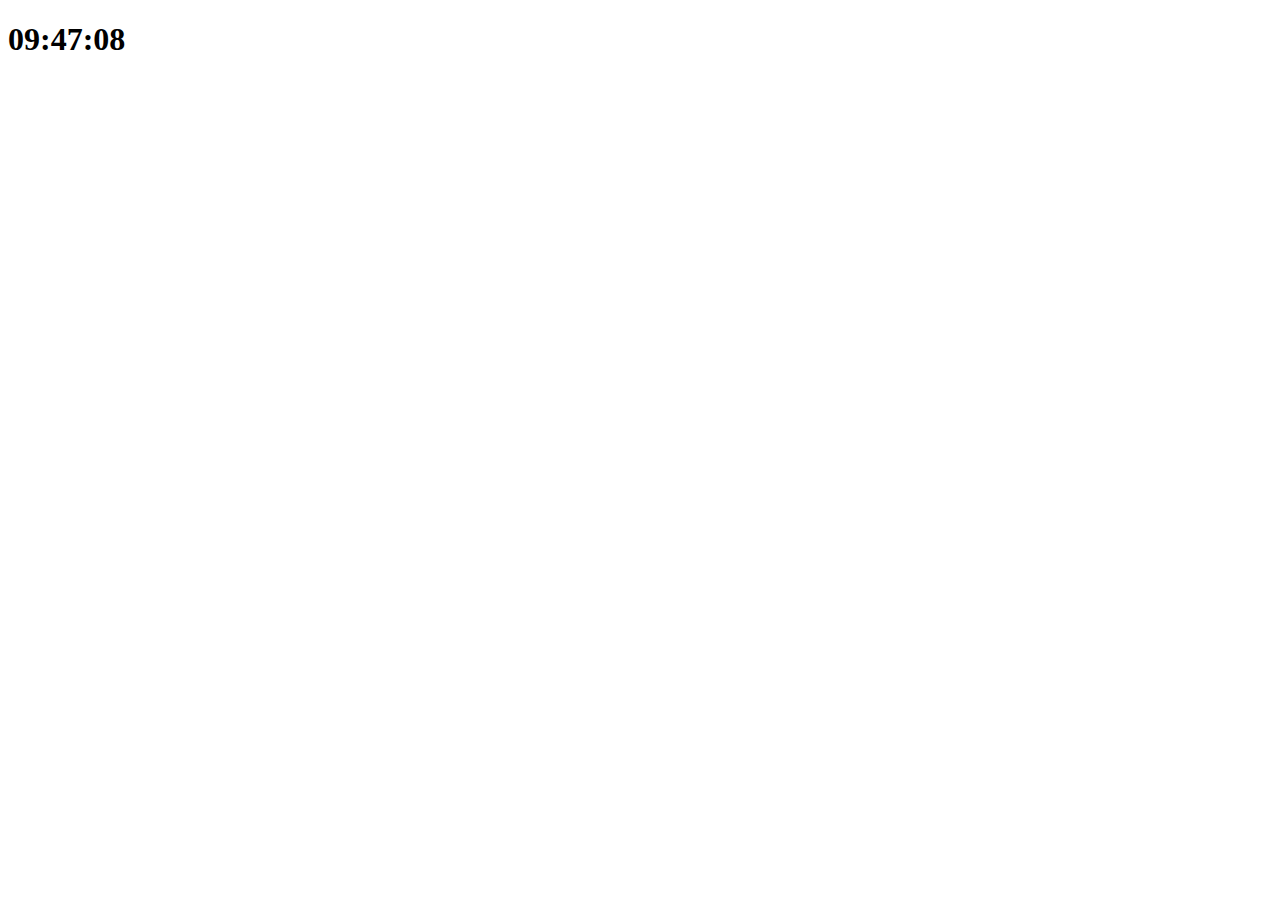
==== JavaScriptPractice/index.html @ b353afaf "바닐라 js 연습해보기" ====
<!DOCTYPE html>
<html>
<head>
<meta charset="UTF-8">
<title>Insert title here</title>
</head>
<body>
	<div class="js-clock">
		<h1>00:00</h1>

	</div>
 
		<script src="../js/clock.js"></script>
</body>
</html>
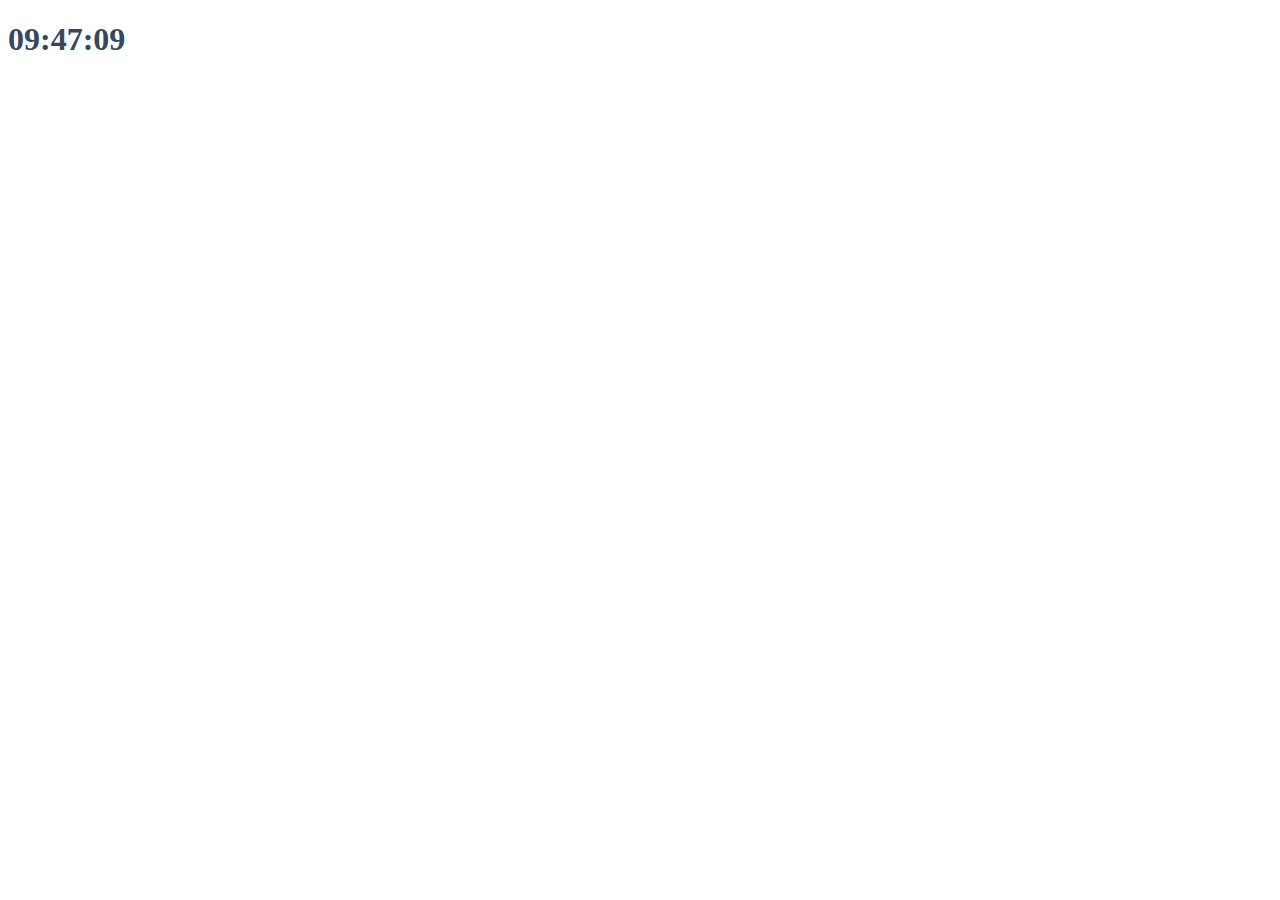
==== commit 4f683feb: "로컬저장소를 활용하여 사용자 정보 저장 test" ====
--- a/JavaScriptPractice/index.html
+++ b/JavaScriptPractice/index.html
@@ -3,13 +3,20 @@
 <head>
 <meta charset="UTF-8">
 <title>Insert title here</title>
+
+<link rel="stylesheet" href="../css/index.css">
 </head>
 <body>
 	<div class="js-clock">
 		<h1>00:00</h1>
-
 	</div>
+	
+	<form class="js-form form">
+		<input type="text" placeholder="What is your name?" />
+	</form>
+	<h4 class="js-greeting"></h4>
  
 		<script src="../js/clock.js"></script>
+		<script src="../js/greeting.js"></script>
 </body>
 </html>--- a/css/index.css
+++ b/css/index.css
@@ -0,0 +1,14 @@
+body {
+	color : #34495e;
+}
+.clicked {
+	color : #7f8c8d;
+}
+
+.form{
+	display:none;
+}
+
+.showing{
+	display:block;
+}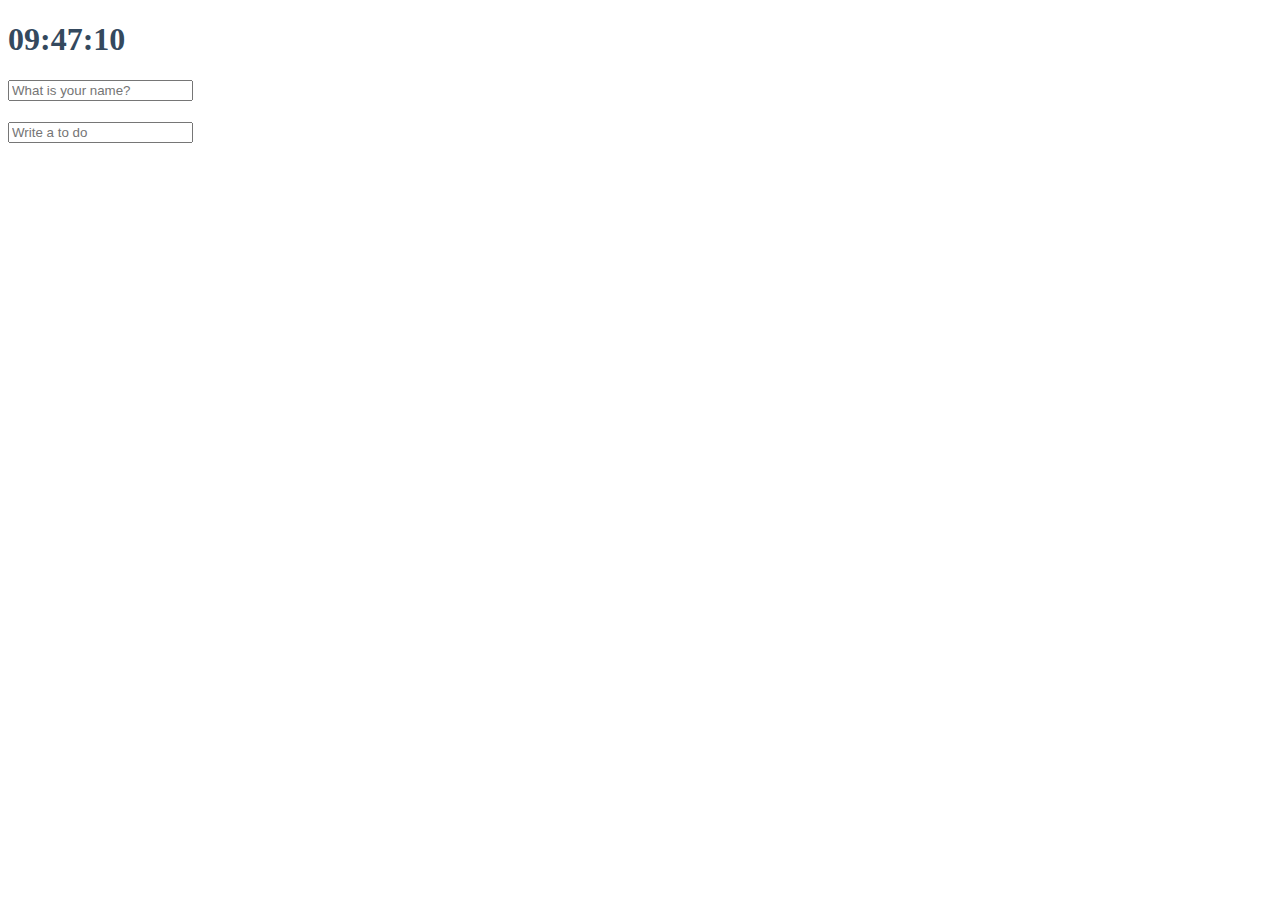
==== commit f69dc96a: "toDoList를 로컬스토리지를 활용해서 추가 및 삭제기능 추가" ====
--- a/JavaScriptPractice/index.html
+++ b/JavaScriptPractice/index.html
@@ -3,7 +3,7 @@
 <head>
 <meta charset="UTF-8">
 <title>Insert title here</title>
-
+ 
 <link rel="stylesheet" href="../css/index.css">
 </head>
 <body>
@@ -16,7 +16,17 @@
 	</form>
 	<h4 class="js-greeting"></h4>
  
+ 	<form class="js-toDoForm">
+ 		<input type="text" placeholder="Write a to do" />
+ 	</form>
+ 	
+ 	<ul class="js-toDoList">
+ 	
+ 	</ul>
+ 	
+ 
 		<script src="../js/clock.js"></script>
 		<script src="../js/greeting.js"></script>
+		<script src="../js/todo.js"></script>
 </body>
 </html>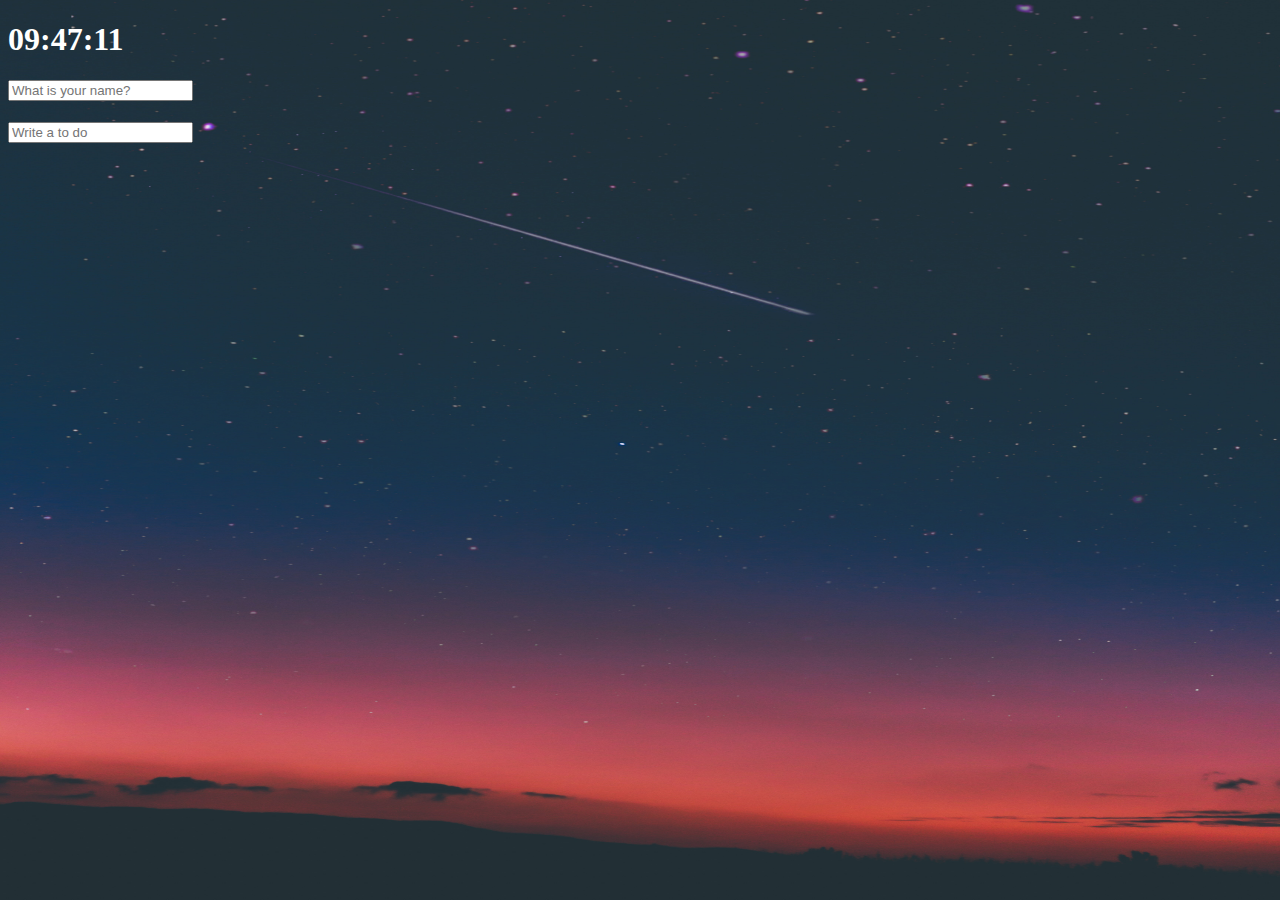
==== commit ef821729: "날씨정보 외부 API를 사용해서 현재온도와 위치정보를 가지고 오도록 추가" ====
--- a/JavaScriptPractice/index.html
+++ b/JavaScriptPractice/index.html
@@ -7,7 +7,7 @@
 <link rel="stylesheet" href="../css/index.css">
 </head>
 <body>
-	<div class="js-clock">
+	<div class="js-clock fontColor">
 		<h1>00:00</h1>
 	</div>
 	
@@ -21,12 +21,16 @@
  	</form>
  	
  	<ul class="js-toDoList">
+ 	</ul>
  	
- 	</ul>
+ 	<span class="js-weather fontColor"></span>
+ 	
  	
  
 		<script src="../js/clock.js"></script>
 		<script src="../js/greeting.js"></script>
 		<script src="../js/todo.js"></script>
+		<script src="../js/bg.js"></script>
+		<script src="../js/weather.js"></script>
 </body>
 </html>--- a/css/index.css
+++ b/css/index.css
@@ -1,14 +1,38 @@
 body {
-	color : #34495e;
+	color : #636e72;
 }
 .clicked {
 	color : #7f8c8d;
 }
 
-.form{
+.form {
 	display:none;
 }
 
-.showing{
+.showing {
 	display:block;
-}+}
+
+@keyframes fadeIn{
+	from {
+		opacity : 0;
+	}
+	to {
+		opacity : 1;
+	}
+}
+
+.bgImage {
+	position : absolute;
+	top : 0 ;
+	left : 0 ;
+	width : 100% ;
+	height : 100% ;
+	z-index : -1 ;
+	animation : fadeIn 0.5s linear ;
+}
+
+.fontColor {
+	color : white;
+}
+
